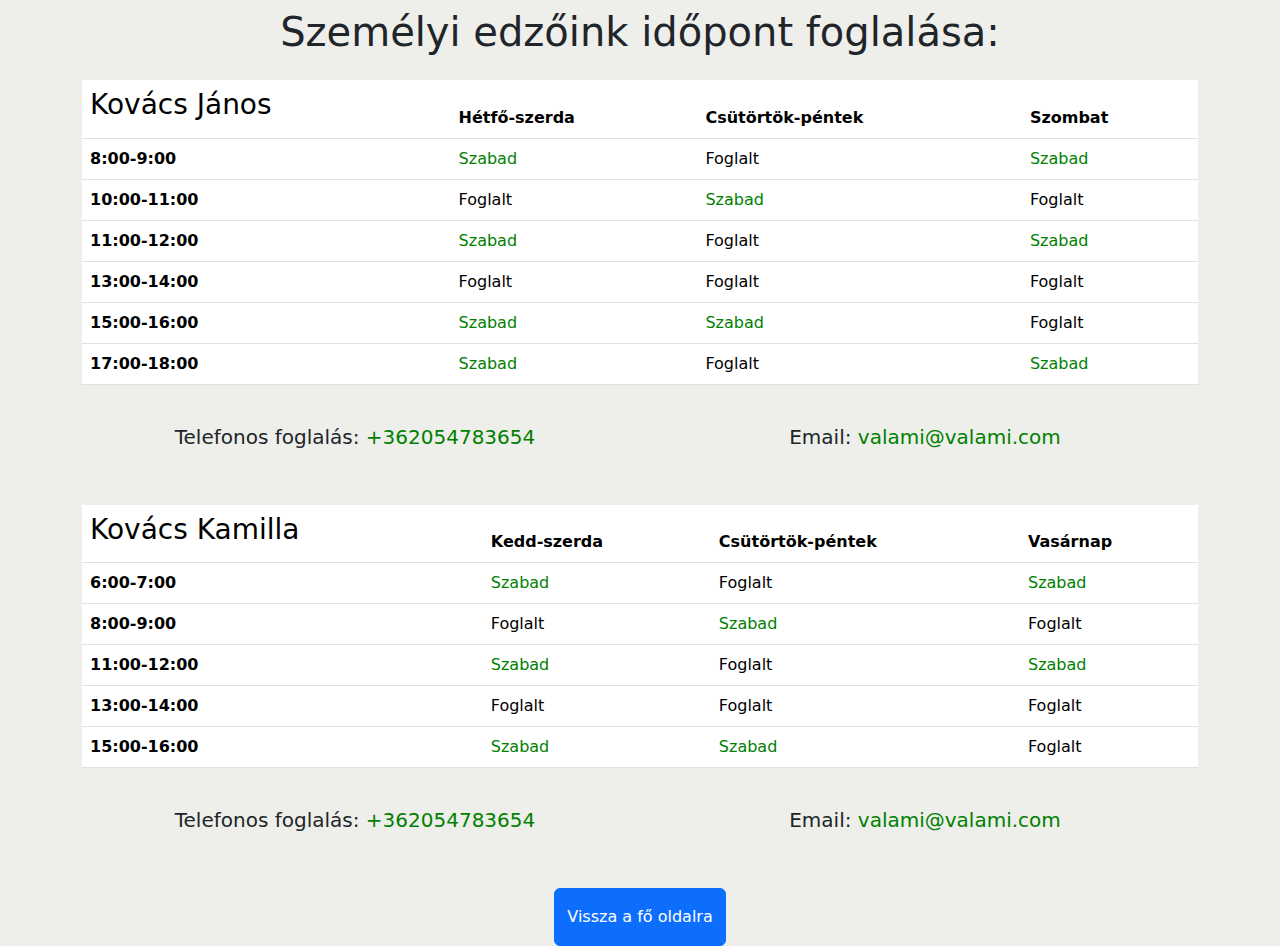
==== personaltrainers.html @ 9013fa5f "update" ====
<!doctype html>
<html lang="en">
  <head>
    <meta charset="utf-8">
    <meta name="viewport" content="width=device-width, initial-scale=1">
    <title>Bootstrap demo</title>
    <link href="https://cdn.jsdelivr.net/npm/bootstrap@5.2.3/dist/css/bootstrap.min.css" rel="stylesheet" >
    <link rel="stylesheet" href="styles/personaltrainers.css">
  </head>
  <body>
    <div class="container">
        <h1 class="mt-2">Személyi edzőink időpont foglalása:</h1>
        
          
          <table class="table table-hover mt-4">
            <thead>
              <tr>
                <th scope="col"><h3>Kovács János</h3></th>
                <th scope="col">Hétfő-szerda</th>
                <th scope="col">Csütörtök-péntek</th>
                <th scope="col">Szombat</th>
              </tr>
            </thead>
            <tbody>
              <tr>
                <th scope="row">8:00-9:00</th>
                <td><a href="#">Szabad</a></td>
                <td>Foglalt</td>
                <td><a href="#">Szabad</a></td>
              </tr>
              <tr>
                <th scope="row">10:00-11:00</th>
                <td>Foglalt</td>
                <td><a href="#">Szabad</a></td>
                <td>Foglalt</td>
              </tr>
              <tr>
                <th scope="row">11:00-12:00</th>
                <td><a href="#">Szabad</a></td>
                <td>Foglalt</td>
                <td><a href="#">Szabad</a></td>
              </tr>
              <tr>
                <th scope="row">13:00-14:00</th>
                <td>Foglalt</td>
                <td>Foglalt</td>
                <td>Foglalt</td>
              </tr>
              <tr>
                <th scope="row">15:00-16:00</th>
                <td><a href="#">Szabad</a></td>
                <td><a href="#">Szabad</a></td>
                <td>Foglalt</td>
              </tr>
              <tr>
                <th scope="row">17:00-18:00</th>
                <td><a href="#">Szabad</a></td>
                <td>Foglalt</td>
                <td><a href="#">Szabad</a></td>
              </tr>
            </tbody>
          </table>
          <div class="contact">
            <div class="row">
              <div class="col-sm-12 col-md-6 col-lg-6 d-flex justify-content-center  mt-4">
                <h5>Telefonos foglalás: <a href="#">+362054783654</a></h5>
              </div>
              <div class="col-sm-12 col-md-6 col-lg-6  d-flex justify-content-center mt-4">
                <h5>Email: <a href="#">valami@valami.com</a></h5>
              </div>
              
            </div>
            
          </div>
          <!-- Női edző: -->

          <table class="table table-hover mt-5">
            <thead>
              <tr>
                <th scope="col"><h3>Kovács Kamilla</h3></th>
                <th scope="col">Kedd-szerda</th>
                <th scope="col">Csütörtök-péntek</th>
                <th scope="col">Vasárnap</th>
              </tr>
            </thead>
            <tbody>
              <tr>
                <th scope="row">6:00-7:00</th>
                <td><a href="#">Szabad</a></td>
                <td>Foglalt</td>
                <td><a href="#">Szabad</a></td>
              </tr>
              <tr>
                <th scope="row">8:00-9:00</th>
                <td>Foglalt</td>
                <td><a href="#">Szabad</a></td>
                <td>Foglalt</td>
              </tr>
              <tr>
                <th scope="row">11:00-12:00</th>
                <td><a href="#">Szabad</a></td>
                <td>Foglalt</td>
                <td><a href="#">Szabad</a></td>
              </tr>
              <tr>
                <th scope="row">13:00-14:00</th>
                <td>Foglalt</td>
                <td>Foglalt</td>
                <td>Foglalt</td>
              </tr>
              <tr>
                <th scope="row">15:00-16:00</th>
                <td><a href="#">Szabad</a></td>
                <td><a href="#">Szabad</a></td>
                <td>Foglalt</td>
              </tr>
            </tbody>
          </table>
          <div class="contact">
            <div class="row">
              <div class="col-sm-12 col-md-6 col-lg-6 d-flex justify-content-center  mt-4">
                <h5>Telefonos foglalás: <a href="#">+362054783654</a></h5>
              </div>
              <div class="col-sm-12 col-md-6 col-lg-6  d-flex justify-content-center mt-4">
                <h5>Email: <a href="#">valami@valami.com</a></h5>
              </div>
              
            </div>
            
          </div>
          <div class="returntomainpage mt-5 d-flex justify-content-center">
            <a href="index.html" class="btn btn-primary py-3">Vissza a fő oldalra</a>
          </div>
    </div>













    <script src="https://cdn.jsdelivr.net/npm/bootstrap@5.2.3/dist/js/bootstrap.bundle.min.js"></script>
  </body>
</html>
---- styles/personaltrainers.css ----
* {
  box-sizing: border-box;
  margin: 0;
  padding: 0;
}

body {
  background-color: rgb(238, 238, 234);
}

td {
  color: red;
}

a {
  text-decoration: none;
  color: green;
}

a:hover {
  color: green;
}

h1 {
  text-align: center;
}

.booking {
  color: black;
}/*# sourceMappingURL=personaltrainers.css.map */
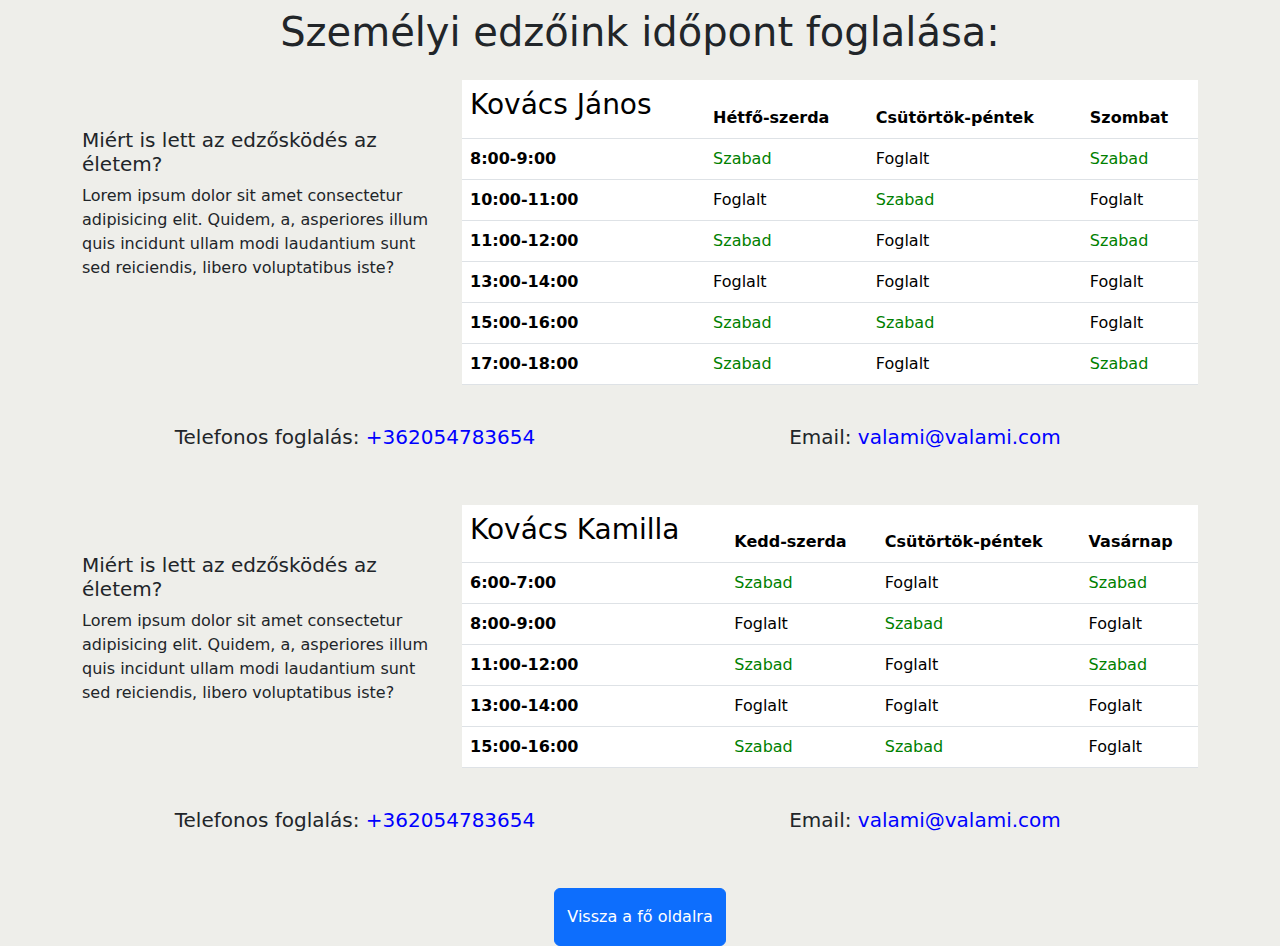
==== commit b0d7bbdb: "personal rész majdnem kész" ====
--- a/personaltrainers.html
+++ b/personaltrainers.html
@@ -11,118 +11,136 @@
     <div class="container">
         <h1 class="mt-2">Személyi edzőink időpont foglalása:</h1>
         
+          <div class="row mt-4">
+            <div class="col-sm-12 col-md-4 col-lg-4 mt-5">
+              <h5>Miért is lett az edzősködés az életem?</h5>
+              <p class="mt-2">Lorem ipsum dolor sit amet consectetur adipisicing elit. Quidem, a, 
+                asperiores illum quis incidunt ullam modi laudantium sunt sed reiciendis, libero voluptatibus iste?</p>
+            </div>
+            <div class="col-sm-12 col-md-8 col-lg-8">
+                <table class="table table-hover">
+                  <thead>
+                    <tr>
+                      <th scope="col"><h3>Kovács János</h3></th>
+                      <th scope="col">Hétfő-szerda</th>
+                      <th scope="col">Csütörtök-péntek</th>
+                      <th scope="col">Szombat</th>
+                    </tr>
+                  </thead>
+                  <tbody>
+                    <tr>
+                      <th scope="row">8:00-9:00</th>
+                      <td><a href="#">Szabad</a></td>
+                      <td>Foglalt</td>
+                      <td><a href="#">Szabad</a></td>
+                    </tr>
+                    <tr>
+                      <th scope="row">10:00-11:00</th>
+                      <td>Foglalt</td>
+                      <td><a href="#">Szabad</a></td>
+                      <td>Foglalt</td>
+                    </tr>
+                    <tr>
+                      <th scope="row">11:00-12:00</th>
+                      <td><a href="#">Szabad</a></td>
+                      <td>Foglalt</td>
+                      <td><a href="#">Szabad</a></td>
+                    </tr>
+                    <tr>
+                      <th scope="row">13:00-14:00</th>
+                      <td>Foglalt</td>
+                      <td>Foglalt</td>
+                      <td>Foglalt</td>
+                    </tr>
+                    <tr>
+                      <th scope="row">15:00-16:00</th>
+                      <td><a href="#">Szabad</a></td>
+                      <td><a href="#">Szabad</a></td>
+                      <td>Foglalt</td>
+                    </tr>
+                    <tr>
+                      <th scope="row">17:00-18:00</th>
+                      <td><a href="#">Szabad</a></td>
+                      <td>Foglalt</td>
+                      <td><a href="#">Szabad</a></td>
+                    </tr>
+                  </tbody>
+                </table>
+            </div>
+          </div>
           
-          <table class="table table-hover mt-4">
-            <thead>
-              <tr>
-                <th scope="col"><h3>Kovács János</h3></th>
-                <th scope="col">Hétfő-szerda</th>
-                <th scope="col">Csütörtök-péntek</th>
-                <th scope="col">Szombat</th>
-              </tr>
-            </thead>
-            <tbody>
-              <tr>
-                <th scope="row">8:00-9:00</th>
-                <td><a href="#">Szabad</a></td>
-                <td>Foglalt</td>
-                <td><a href="#">Szabad</a></td>
-              </tr>
-              <tr>
-                <th scope="row">10:00-11:00</th>
-                <td>Foglalt</td>
-                <td><a href="#">Szabad</a></td>
-                <td>Foglalt</td>
-              </tr>
-              <tr>
-                <th scope="row">11:00-12:00</th>
-                <td><a href="#">Szabad</a></td>
-                <td>Foglalt</td>
-                <td><a href="#">Szabad</a></td>
-              </tr>
-              <tr>
-                <th scope="row">13:00-14:00</th>
-                <td>Foglalt</td>
-                <td>Foglalt</td>
-                <td>Foglalt</td>
-              </tr>
-              <tr>
-                <th scope="row">15:00-16:00</th>
-                <td><a href="#">Szabad</a></td>
-                <td><a href="#">Szabad</a></td>
-                <td>Foglalt</td>
-              </tr>
-              <tr>
-                <th scope="row">17:00-18:00</th>
-                <td><a href="#">Szabad</a></td>
-                <td>Foglalt</td>
-                <td><a href="#">Szabad</a></td>
-              </tr>
-            </tbody>
-          </table>
           <div class="contact">
             <div class="row">
               <div class="col-sm-12 col-md-6 col-lg-6 d-flex justify-content-center  mt-4">
-                <h5>Telefonos foglalás: <a href="#">+362054783654</a></h5>
+                <h5>Telefonos foglalás: <a href="#" class="number">+362054783654</a></h5>
               </div>
               <div class="col-sm-12 col-md-6 col-lg-6  d-flex justify-content-center mt-4">
-                <h5>Email: <a href="#">valami@valami.com</a></h5>
+                <h5>Email: <a href="#" class="number">valami@valami.com</a></h5>
               </div>
               
             </div>
             
           </div>
           <!-- Női edző: -->
-
-          <table class="table table-hover mt-5">
-            <thead>
-              <tr>
-                <th scope="col"><h3>Kovács Kamilla</h3></th>
-                <th scope="col">Kedd-szerda</th>
-                <th scope="col">Csütörtök-péntek</th>
-                <th scope="col">Vasárnap</th>
-              </tr>
-            </thead>
-            <tbody>
-              <tr>
-                <th scope="row">6:00-7:00</th>
-                <td><a href="#">Szabad</a></td>
-                <td>Foglalt</td>
-                <td><a href="#">Szabad</a></td>
-              </tr>
-              <tr>
-                <th scope="row">8:00-9:00</th>
-                <td>Foglalt</td>
-                <td><a href="#">Szabad</a></td>
-                <td>Foglalt</td>
-              </tr>
-              <tr>
-                <th scope="row">11:00-12:00</th>
-                <td><a href="#">Szabad</a></td>
-                <td>Foglalt</td>
-                <td><a href="#">Szabad</a></td>
-              </tr>
-              <tr>
-                <th scope="row">13:00-14:00</th>
-                <td>Foglalt</td>
-                <td>Foglalt</td>
-                <td>Foglalt</td>
-              </tr>
-              <tr>
-                <th scope="row">15:00-16:00</th>
-                <td><a href="#">Szabad</a></td>
-                <td><a href="#">Szabad</a></td>
-                <td>Foglalt</td>
-              </tr>
-            </tbody>
-          </table>
+          <div class="row mt-5">
+            <div class="col-sm-12 col-md-4 col-lg-4 mt-5">
+              <h5>Miért is lett az edzősködés az életem?</h5>
+              <p class="mt-2">Lorem ipsum dolor sit amet consectetur adipisicing elit. Quidem, a, 
+                asperiores illum quis incidunt ullam modi laudantium sunt sed reiciendis, libero voluptatibus iste?</p>
+            </div>
+            <div class="col-sm-12 col-md-8 col-lg-8">
+              <table class="table table-hover">
+                <thead>
+                  <tr>
+                    <th scope="col"><h3>Kovács Kamilla</h3></th>
+                    <th scope="col">Kedd-szerda</th>
+                    <th scope="col">Csütörtök-péntek</th>
+                    <th scope="col">Vasárnap</th>
+                  </tr>
+                </thead>
+                <tbody>
+                  <tr>
+                    <th scope="row">6:00-7:00</th>
+                    <td><a href="#">Szabad</a></td>
+                    <td>Foglalt</td>
+                    <td><a href="#">Szabad</a></td>
+                  </tr>
+                  <tr>
+                    <th scope="row">8:00-9:00</th>
+                    <td>Foglalt</td>
+                    <td><a href="#">Szabad</a></td>
+                    <td>Foglalt</td>
+                  </tr>
+                  <tr>
+                    <th scope="row">11:00-12:00</th>
+                    <td><a href="#">Szabad</a></td>
+                    <td>Foglalt</td>
+                    <td><a href="#">Szabad</a></td>
+                  </tr>
+                  <tr>
+                    <th scope="row">13:00-14:00</th>
+                    <td>Foglalt</td>
+                    <td>Foglalt</td>
+                    <td>Foglalt</td>
+                  </tr>
+                  <tr>
+                    <th scope="row">15:00-16:00</th>
+                    <td><a href="#">Szabad</a></td>
+                    <td><a href="#">Szabad</a></td>
+                    <td>Foglalt</td>
+                  </tr>
+                </tbody>
+              </table>
+            </div>
+          </div>
+          
           <div class="contact">
             <div class="row">
               <div class="col-sm-12 col-md-6 col-lg-6 d-flex justify-content-center  mt-4">
-                <h5>Telefonos foglalás: <a href="#">+362054783654</a></h5>
+                <h5>Telefonos foglalás: <a href="#" class="number">+362054783654</a></h5>
               </div>
               <div class="col-sm-12 col-md-6 col-lg-6  d-flex justify-content-center mt-4">
-                <h5>Email: <a href="#">valami@valami.com</a></h5>
+                <h5>Email: <a href="#" class="number">valami@valami.com</a></h5>
               </div>
               
             </div>
--- a/styles/personaltrainers.css
+++ b/styles/personaltrainers.css
@@ -27,4 +27,14 @@
 
 .booking {
   color: black;
+}
+
+.number {
+  color: blue;
+}
+
+@media (max-width: 575px) {
+  h5, p {
+    text-align: center;
+  }
 }/*# sourceMappingURL=personaltrainers.css.map */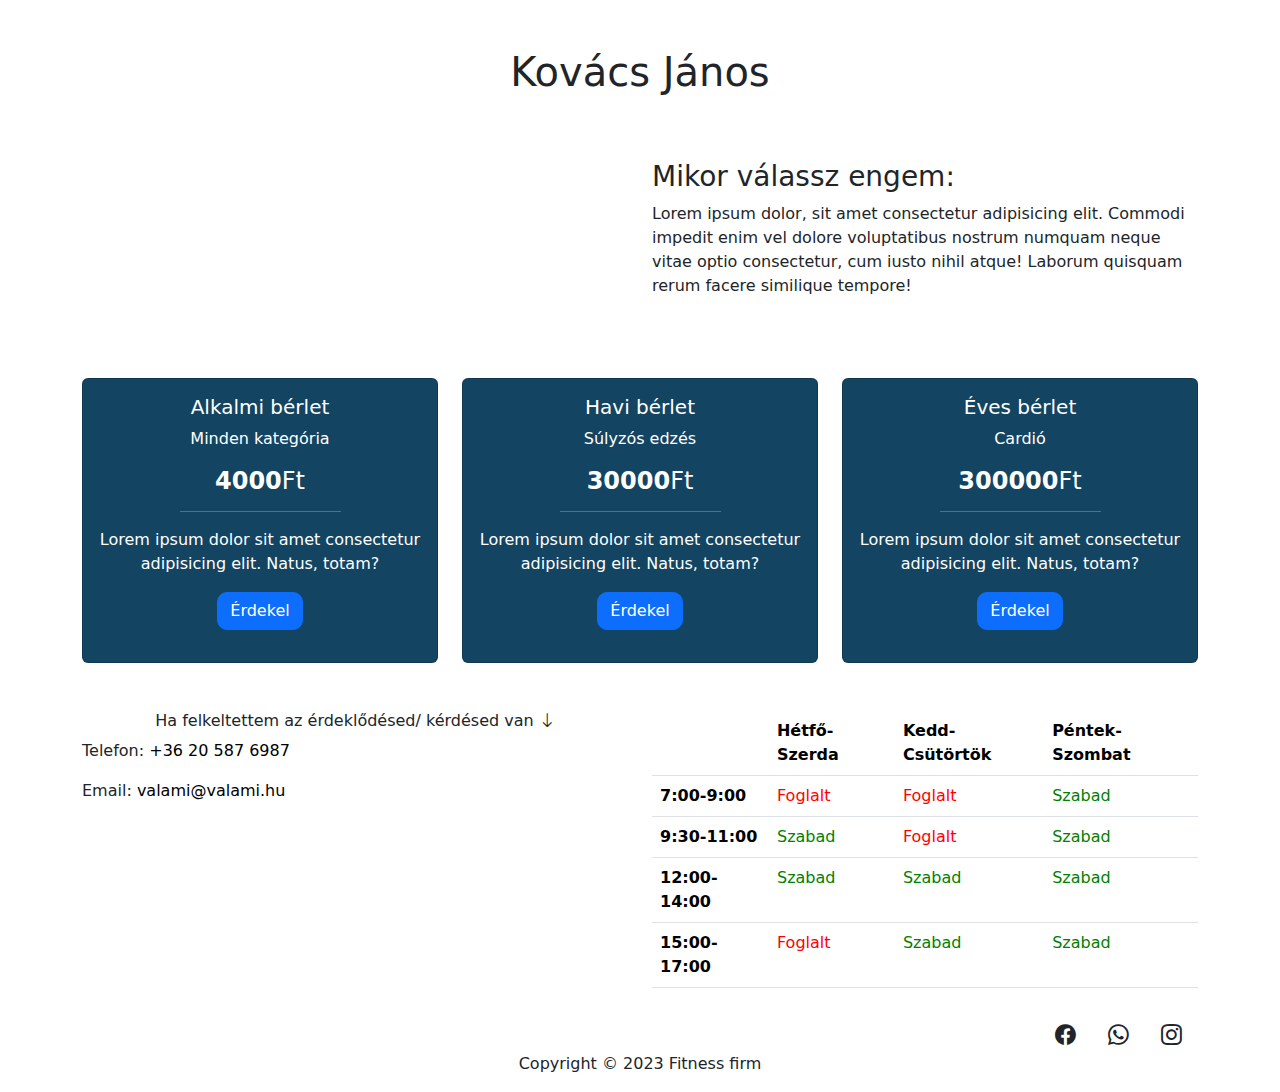
==== commit 1c38f067: "new personal" ====
--- a/personaltrainers.html
+++ b/personaltrainers.html
@@ -3,164 +3,353 @@
   <head>
     <meta charset="utf-8">
     <meta name="viewport" content="width=device-width, initial-scale=1">
-    <title>Bootstrap demo</title>
+    <title>Kovács János</title>
     <link href="https://cdn.jsdelivr.net/npm/bootstrap@5.2.3/dist/css/bootstrap.min.css" rel="stylesheet" >
-    <link rel="stylesheet" href="styles/personaltrainers.css">
+    <link rel="stylesheet" href="/styles/personal.css">
+    <link rel="stylesheet" href="https://cdn.jsdelivr.net/npm/bootstrap-icons@1.10.5/font/bootstrap-icons.css">
   </head>
   <body>
-    <div class="container">
-        <h1 class="mt-2">Személyi edzőink időpont foglalása:</h1>
+    <main class="container">
+      <h1 class="mt-5">Kovács János</h1>
+      <section class="persondetails mt-5">
+        <div class="row">
+          <div class="col-sm-12 col-md-6 col-lg-6">
+            <img src="imgs/elsoedzo.jpg" class="img-fluid" alt="">
+          </div>
+          <div class="col-sm-12 col-md-6 col-lg-6">
+            <h3 class="mt-3">Mikor válassz engem:</h3>
+            <p>Lorem ipsum dolor, sit amet consectetur adipisicing elit.
+               Commodi impedit enim vel dolore voluptatibus nostrum numquam neque vitae optio consectetur, 
+               cum iusto nihil atque! Laborum quisquam rerum facere similique tempore!</p>
+          </div>
+        </div>
+      </section>
+      <section class="prize mt-5">
+        <div class="row d-flex justify-content-center">
+          <div class="col-sm-12 col-md-6 col-lg-4 mt-3 first-card">
+            <div class="card">
+              <div class="card-body">
+                <h5 class="card-title">Alkalmi bérlet</h5>
+                <p class="card-text">Minden kategória</p>
+                <h4 class="card-text"><b>4000</b>Ft</h4>
+                <hr class="mt-3 mb-3">
+                <p>Lorem ipsum dolor sit amet consectetur adipisicing elit. Natus, totam?</p>
+                <p><a href="#" class="btn btn-primary">Érdekel</a></p>
+              </div>
+            </div>
+          </div>
+          <div class="col-sm-12 col-md-6 col-lg-4 mt-3">
+            <div class="card">
+              <div class="card-body">
+                <h5 class="card-title">Havi bérlet</h5>
+                <p class="card-text">Súlyzós edzés</p>
+                <h4 class="card-text"><b>30000</b>Ft</h4>
+                <hr class="mt-3 mb-3">
+                <p>Lorem ipsum dolor sit amet consectetur adipisicing elit. Natus, totam?</p>
+                <p><a href="#" class="btn btn-primary">Érdekel</a></p>
+              </div>
+            </div>
+          </div>
+          <div class="col-sm-12 col-md-6 col-lg-4 mt-3">
+            <div class="card">
+              <div class="card-body">
+                <h5 class="card-title">Éves bérlet</h5>
+                <p class="card-text">Cardió</p>
+                <h4 class="card-text"><b>300000</b>Ft</h4>
+                <hr class="mt-3 mb-3">
+                <p>Lorem ipsum dolor sit amet consectetur adipisicing elit. Natus, totam?</p>
+                <p><a href="#" class="btn btn-primary">Érdekel</a></p>
+              </div>
+            </div>
+          </div>
+
+        </div>
+      </section>
+      <section class="contact mt-5">
+        <div class="row">
+          <div class="col-sm12 col-md-6 col-lg-6">
+            <h6>Ha felkeltettem az érdeklődésed/ kérdésed van <i class="bi bi-arrow-down"></i></h6>
+            <p>Telefon: <a href="#">+36 20 587 6987</a></p>
+            <p>Email: <a href="#">valami@valami.hu</a></p>
+          </div>
+          <div class="col-sm12 col-md-6 col-lg-6">
+            <table class="table">
+              <thead>
+                <tr>
+                  <th scope="col"></th>
+                  <th scope="col">Hétfő-Szerda</th>
+                  <th scope="col">Kedd-Csütörtök</th>
+                  <th scope="col">Péntek-Szombat</th>
+                </tr>
+              </thead>
+              <tbody>
+                <tr>
+                  <th scope="row">7:00-9:00</th>
+                  <td class="booked">Foglalt</td>
+                  <td class="booked">Foglalt</td>
+                  <td class="free">Szabad</td>
+                </tr>
+                <tr>
+                  <th scope="row">9:30-11:00</th>
+                  <td class="free">Szabad</td>
+                  <td class="booked">Foglalt</td>
+                  <td class="free">Szabad</td>
+                </tr>
+                <tr>
+                  <th scope="row">12:00-14:00</th>
+                  <td class="free">Szabad</td>
+                  <td class="free">Szabad</td>
+                  <td class="free">Szabad</td>
+                </tr>
+                <tr>
+                  <th scope="row">15:00-17:00</th>
+                  <td class="booked">Foglalt</td>
+                  <td class="free">Szabad</td>
+                  <td class="free">Szabad</td>
+                </tr>
+              </tbody>
+            </table>
+          </div>
+        </div>
         
-          <div class="row mt-4">
-            <div class="col-sm-12 col-md-4 col-lg-4 mt-5">
-              <h5>Miért is lett az edzősködés az életem?</h5>
-              <p class="mt-2">Lorem ipsum dolor sit amet consectetur adipisicing elit. Quidem, a, 
-                asperiores illum quis incidunt ullam modi laudantium sunt sed reiciendis, libero voluptatibus iste?</p>
-            </div>
-            <div class="col-sm-12 col-md-8 col-lg-8">
-                <table class="table table-hover">
-                  <thead>
-                    <tr>
-                      <th scope="col"><h3>Kovács János</h3></th>
-                      <th scope="col">Hétfő-szerda</th>
-                      <th scope="col">Csütörtök-péntek</th>
-                      <th scope="col">Szombat</th>
-                    </tr>
-                  </thead>
-                  <tbody>
-                    <tr>
-                      <th scope="row">8:00-9:00</th>
-                      <td><a href="#">Szabad</a></td>
-                      <td>Foglalt</td>
-                      <td><a href="#">Szabad</a></td>
-                    </tr>
-                    <tr>
-                      <th scope="row">10:00-11:00</th>
-                      <td>Foglalt</td>
-                      <td><a href="#">Szabad</a></td>
-                      <td>Foglalt</td>
-                    </tr>
-                    <tr>
-                      <th scope="row">11:00-12:00</th>
-                      <td><a href="#">Szabad</a></td>
-                      <td>Foglalt</td>
-                      <td><a href="#">Szabad</a></td>
-                    </tr>
-                    <tr>
-                      <th scope="row">13:00-14:00</th>
-                      <td>Foglalt</td>
-                      <td>Foglalt</td>
-                      <td>Foglalt</td>
-                    </tr>
-                    <tr>
-                      <th scope="row">15:00-16:00</th>
-                      <td><a href="#">Szabad</a></td>
-                      <td><a href="#">Szabad</a></td>
-                      <td>Foglalt</td>
-                    </tr>
-                    <tr>
-                      <th scope="row">17:00-18:00</th>
-                      <td><a href="#">Szabad</a></td>
-                      <td>Foglalt</td>
-                      <td><a href="#">Szabad</a></td>
-                    </tr>
-                  </tbody>
-                </table>
-            </div>
-          </div>
-          
-          <div class="contact">
-            <div class="row">
-              <div class="col-sm-12 col-md-6 col-lg-6 d-flex justify-content-center  mt-4">
-                <h5>Telefonos foglalás: <a href="#" class="number">+362054783654</a></h5>
-              </div>
-              <div class="col-sm-12 col-md-6 col-lg-6  d-flex justify-content-center mt-4">
-                <h5>Email: <a href="#" class="number">valami@valami.com</a></h5>
-              </div>
-              
-            </div>
-            
-          </div>
-          <!-- Női edző: -->
-          <div class="row mt-5">
-            <div class="col-sm-12 col-md-4 col-lg-4 mt-5">
-              <h5>Miért is lett az edzősködés az életem?</h5>
-              <p class="mt-2">Lorem ipsum dolor sit amet consectetur adipisicing elit. Quidem, a, 
-                asperiores illum quis incidunt ullam modi laudantium sunt sed reiciendis, libero voluptatibus iste?</p>
-            </div>
-            <div class="col-sm-12 col-md-8 col-lg-8">
-              <table class="table table-hover">
-                <thead>
-                  <tr>
-                    <th scope="col"><h3>Kovács Kamilla</h3></th>
-                    <th scope="col">Kedd-szerda</th>
-                    <th scope="col">Csütörtök-péntek</th>
-                    <th scope="col">Vasárnap</th>
-                  </tr>
-                </thead>
-                <tbody>
-                  <tr>
-                    <th scope="row">6:00-7:00</th>
-                    <td><a href="#">Szabad</a></td>
-                    <td>Foglalt</td>
-                    <td><a href="#">Szabad</a></td>
-                  </tr>
-                  <tr>
-                    <th scope="row">8:00-9:00</th>
-                    <td>Foglalt</td>
-                    <td><a href="#">Szabad</a></td>
-                    <td>Foglalt</td>
-                  </tr>
-                  <tr>
-                    <th scope="row">11:00-12:00</th>
-                    <td><a href="#">Szabad</a></td>
-                    <td>Foglalt</td>
-                    <td><a href="#">Szabad</a></td>
-                  </tr>
-                  <tr>
-                    <th scope="row">13:00-14:00</th>
-                    <td>Foglalt</td>
-                    <td>Foglalt</td>
-                    <td>Foglalt</td>
-                  </tr>
-                  <tr>
-                    <th scope="row">15:00-16:00</th>
-                    <td><a href="#">Szabad</a></td>
-                    <td><a href="#">Szabad</a></td>
-                    <td>Foglalt</td>
-                  </tr>
-                </tbody>
-              </table>
-            </div>
-          </div>
-          
-          <div class="contact">
-            <div class="row">
-              <div class="col-sm-12 col-md-6 col-lg-6 d-flex justify-content-center  mt-4">
-                <h5>Telefonos foglalás: <a href="#" class="number">+362054783654</a></h5>
-              </div>
-              <div class="col-sm-12 col-md-6 col-lg-6  d-flex justify-content-center mt-4">
-                <h5>Email: <a href="#" class="number">valami@valami.com</a></h5>
-              </div>
-              
-            </div>
-            
-          </div>
-          <div class="returntomainpage mt-5 d-flex justify-content-center">
-            <a href="index.html" class="btn btn-primary py-3">Vissza a fő oldalra</a>
-          </div>
-    </div>
+        
+        
+      </section>
+    </main>
+    <footer class="container mt-3">
+      <div class="social d-flex justify-content-end">
+        <i class="bi bi-facebook px-3"></i>
+        <i class="bi bi-whatsapp px-3"></i>
+        <i class="bi bi-instagram px-3"></i>
+      </div>
+      <div class="copyright text-center">
+        <p>Copyright <span>&#169;</span> 2023 Fitness firm</p>
+      </div>
+    </footer>
+    <!-- 
+    <main class="container">
+      <h1 class="mt-4 mb-3">Személyi edzőink:</h1>
+        <div class="row d-flex justify-content-center">
+          <div class="col-sm-12 col-md-8 col-lg-7">
+            <h2 class="mt-4 mb-4">Kovács János</h2>
+            <div class="accordion accordion-flush" id="accordionFlushExample">
+              <div class="accordion-item">
+                <h2 class="accordion-header" id="flush-headingOne">
+                  <button class="accordion-button collapsed" type="button" data-bs-toggle="collapse" data-bs-target="#flush-collapseOne" aria-expanded="false" aria-controls="flush-collapseOne">
+                    <h6>Személyes infók</h6>
+                  </button>
+                </h2>
+                <div id="flush-collapseOne" class="accordion-collapse collapse" aria-labelledby="flush-headingOne" data-bs-parent="#accordionFlushExample">
+                  <div class="accordion-body">
+                    <div class="row">
+                      <div class="col-sm-12 col-md-7 col-lg-6 d-flex justify-content-center">
+                        <img src="imgs/elsoedzo.jpg" alt="">
+                      </div>
+                      <div class="col-sm-12 col-md-5 col-lg-6">
+                        <p class="mt-4">Lorem ipsum dolor sit amet consectetur adipisicing elit. Quae, at esse. Soluta quaerat alias totam, 
+                          necessitatibus fugit illum corrupti doloremque dignissimos placeat iste.</p>
+                      </div>
+                    </div>
+                  </div>
+                </div>
+              </div>
+              <div class="accordion-item">
+                <h2 class="accordion-header" id="flush-headingTwo">
+                  <button class="accordion-button collapsed" type="button" data-bs-toggle="collapse" data-bs-target="#flush-collapseTwo" aria-expanded="false" aria-controls="flush-collapseTwo">
+                    <h6>Munkabeosztás</h6>
+                  </button>
+                </h2>
+                <div id="flush-collapseTwo" class="accordion-collapse collapse" aria-labelledby="flush-headingTwo" data-bs-parent="#accordionFlushExample">
+                  <div class="accordion-body">Hétfőtől péntekig  <i> 7-16-ig</i></div>
+                  
+                </div>
+              </div>
+              <div class="accordion-item">
+                <h2 class="accordion-header" id="flush-headingFour">
+                  <button class="accordion-button collapsed" type="button" data-bs-toggle="collapse" data-bs-target="#flush-collapseFour" aria-expanded="false" aria-controls="flush-collapseFour">
+                    <h6>Táblazat a foglaláshoz</h6>
+                  </button>
+                </h2>
+                <div id="flush-collapseFour" class="accordion-collapse collapse" aria-labelledby="flush-headingFour" data-bs-parent="#accordionFlushExample">
+                  <div class="accordion-body">
+                    <table class="table">
+                      <thead>
+                        <tr>
+                          <th scope="col"></th>
+                          <th scope="col">Hétfő-Szerda</th>
+                          <th scope="col">Kedd-Csütörtök</th>
+                          <th scope="col">Péntek-Szombat</th>
+                        </tr>
+                      </thead>
+                      <tbody>
+                        <tr>
+                          <th scope="row">7:00-9:00</th>
+                          <td class="booked">Foglalt</td>
+                          <td class="booked">Foglalt</td>
+                          <td class="free">Szabad</td>
+                        </tr>
+                        <tr>
+                          <th scope="row">9:30-11:00</th>
+                          <td class="free">Szabad</td>
+                          <td class="booked">Foglalt</td>
+                          <td class="free">Szabad</td>
+                        </tr>
+                        <tr>
+                          <th scope="row">12:00-14:00</th>
+                          <td class="free">Szabad</td>
+                          <td class="free">Szabad</td>
+                          <td class="free">Szabad</td>
+                        </tr>
+                        <tr>
+                          <th scope="row">15:00-17:00</th>
+                          <td class="booked">Foglalt</td>
+                          <td class="free">Szabad</td>
+                          <td class="free">Szabad</td>
+                        </tr>
+                      </tbody>
+                    </table>
+                  </div>
+                  
+                </div>
+              </div>
+              <div class="accordion-item">
+                <h2 class="accordion-header" id="flush-headingThree">
+                  <button class="accordion-button collapsed" type="button" data-bs-toggle="collapse" data-bs-target="#flush-collapseThree" aria-expanded="false" aria-controls="flush-collapseThree">
+                    <h6>Elérhetőség</h6>
+                  </button>
+                </h2>
+                <div id="flush-collapseThree" class="accordion-collapse collapse" aria-labelledby="flush-headingThree" data-bs-parent="#accordionFlushExample">
+                  <div class="accordion-body">
+                    <div class="left">
+                      <p>Telefon: <a href="#">+36 205896587</a></p>
+                    </div>
+                    <div class="right">
+                      <p>Email: <a href="#">valami@valami.com</a></p>
+                    </div>
+                  </div>
+                </div>
+              </div>
+            </div>
+          </div>
+          <hr class="hr mt-4 mb-4">
+          <div class="col-sm-12 col-md-8 col-lg-7">
+            <h2 class="mt-4 mb-4">Kovács Katalin</h2>
+            <div class="accordion accordion-flush" id="accordionFlushExample2">
+              <div class="accordion-item">
+                <h2 class="accordion-header" id="flush-headingFive">
+                  <button class="accordion-button collapsed" type="button" data-bs-toggle="collapse" data-bs-target="#flush-collapseFive" aria-expanded="false" aria-controls="flush-collapseFive">
+                    <h6>Személyes infók</h6>
+                  </button>
+                </h2>
+                <div id="flush-collapseFive" class="accordion-collapse collapse" aria-labelledby="flush-headingFive" data-bs-parent="#accordionFlushExample2">
+                  <div class="accordion-body">
+                    <div class="row">
+                      <div class="col-sm-12 col-md-7 col-lg-6 d-flex justify-content-center">
+                        <img src="imgs/masodikedzo.jpg" alt="">
+                      </div>
+                      <div class="col-sm-12 col-md-5 col-lg-6">
+                        <p class="mt-4">Lorem ipsum dolor sit amet consectetur adipisicing elit. Quae, at esse. Soluta quaerat alias totam, 
+                          necessitatibus fugit illum corrupti doloremque dignissimos placeat iste.</p>
+                      </div>
+                    </div>
+                  </div>
+                </div>
+              </div>
+              <div class="accordion-item">
+                <h2 class="accordion-header" id="flush-headingSix">
+                  <button class="accordion-button collapsed" type="button" data-bs-toggle="collapse" data-bs-target="#flush-collapseSix" aria-expanded="false" aria-controls="flush-collapseSix">
+                    <h6>Munkabeosztás</h6>
+                  </button>
+                </h2>
+                <div id="flush-collapseSix" class="accordion-collapse collapse" aria-labelledby="flush-headingSix" data-bs-parent="#accordionFlushExample2">
+                  <div class="accordion-body">Hétfőtől péntekig  <i> 7-16-ig</i></div>
+                  
+                </div>
+              </div>
+              <div class="accordion-item">
+                <h2 class="accordion-header" id="flush-headingSeven">
+                  <button class="accordion-button collapsed" type="button" data-bs-toggle="collapse" data-bs-target="#flush-collapseSeven" aria-expanded="false" aria-controls="flush-collapseSeven">
+                    <h6>Táblazat a foglaláshoz</h6>
+                  </button>
+                </h2>
+                <div id="flush-collapseSeven" class="accordion-collapse collapse" aria-labelledby="flush-headingSeven" data-bs-parent="#accordionFlushExample2">
+                  <div class="accordion-body">
+                    <table class="table">
+                      <thead>
+                        <tr>
+                          <th scope="col"></th>
+                          <th scope="col">Hétfő-Szerda</th>
+                          <th scope="col">Kedd-Csütörtök</th>
+                          <th scope="col">Péntek-Szombat</th>
+                        </tr>
+                      </thead>
+                      <tbody>
+                        <tr>
+                          <th scope="row">7:00-9:00</th>
+                          <td class="booked">Foglalt</td>
+                          <td class="booked">Foglalt</td>
+                          <td class="free">Szabad</td>
+                        </tr>
+                        <tr>
+                          <th scope="row">9:30-11:00</th>
+                          <td class="free">Szabad</td>
+                          <td class="booked">Foglalt</td>
+                          <td class="free">Szabad</td>
+                        </tr>
+                        <tr>
+                          <th scope="row">12:00-14:00</th>
+                          <td class="free">Szabad</td>
+                          <td class="free">Szabad</td>
+                          <td class="free">Szabad</td>
+                        </tr>
+                        <tr>
+                          <th scope="row">15:00-17:00</th>
+                          <td class="booked">Foglalt</td>
+                          <td class="free">Szabad</td>
+                          <td class="free">Szabad</td>
+                        </tr>
+                      </tbody>
+                    </table>
+                  </div>
+                  
+                </div>
+              </div>
+              <div class="accordion-item">
+                <h2 class="accordion-header" id="flush-headingEight">
+                  <button class="accordion-button collapsed" type="button" data-bs-toggle="collapse" data-bs-target="#flush-collapseEight" aria-expanded="false" aria-controls="flush-collapseEight">
+                    <h6>Elérhetőség</h6>
+                  </button>
+                </h2>
+                <div id="flush-collapseEight" class="accordion-collapse collapse" aria-labelledby="flush-headingEight" data-bs-parent="#accordionFlushExample2">
+                  <div class="accordion-body">
+                    <div class="left">
+                      <p>Telefon: <a href="#">+36 205896587</a></p>
+                    </div>
+                    <div class="right">
+                      <p>Email: <a href="#">valami@valami.com</a></p>
+                    </div>
+                      
+                      
+                  </div>
+                </div>
+              </div>
+            </div>
+          </div>
+      </div>
+  
+      <div class="back-button d-flex justify-content-center mt-5">
+        <a href="index.html" class="btn btn-primary">Vissza a főoldalra</a>
+  
+      </div>
+    </main>
+    
+<footer class="mt-4">
+  <div class="copyright text-center">
+    <p>Copyright <span>&#169;</span> 2023 Fitness firm</p>
+  </div>
+</footer>
 
-
-
-
-
-
-
-
-
-
-
+-->
 
 
     <script src="https://cdn.jsdelivr.net/npm/bootstrap@5.2.3/dist/js/bootstrap.bundle.min.js"></script>
--- a/styles/personal.css
+++ b/styles/personal.css
@@ -0,0 +1,114 @@
+* {
+  box-sizing: border-box;
+  margin: 0;
+  padding: 0;
+}
+
+img {
+  -o-object-fit: cover;
+     object-fit: cover;
+  width: 100%;
+}
+
+.prize .card {
+  background-color: rgb(19, 68, 97);
+  color: white;
+}
+.prize h5, .prize h4, .prize h3, .prize p {
+  text-align: center;
+}
+
+.contact a {
+  text-decoration: none;
+  color: black;
+}
+.contact .free {
+  color: green;
+}
+.contact .booked {
+  color: red;
+}
+.contact h6 {
+  text-align: center;
+}
+
+.btn {
+  text-decoration: none;
+  border-radius: 10px;
+}
+
+hr {
+  width: 50%;
+  margin: auto;
+}
+
+.social i {
+  font-size: 1.3rem;
+}
+
+@media (max-width: 576px) {
+  h3, p {
+    text-align: center;
+  }
+  i {
+    margin: auto;
+    margin-bottom: 1rem;
+  }
+  .first-card {
+    margin-top: 0;
+  }
+}
+/*main{
+    img{
+        width: 250px;
+        object-fit: cover;
+    }
+}
+h2{
+    text-align: center;
+}
+.free{
+    color: green;
+}
+.booked{
+    color: red;
+}
+.hr{
+    width: 70%;
+}
+.back-button{
+    .btn{
+        padding: 1rem;
+        background-color: rgb(41, 67, 68);
+        border-color: rgb(41, 67, 68);
+    }
+    .btn:hover{
+        background-color: rgb(66, 106, 107);
+    }
+}
+a{
+    color: black;
+    text-decoration: none;
+}
+.left
+{
+    float: left;
+    width: 50%;
+}
+.right{
+    float: right;
+    width: 50%;
+}
+@media (max-width:576px){
+    .left{
+        width: 100%;
+        text-align: center;
+    }
+    .right{
+        width: 100%;
+        text-align: center;
+    }
+}*/
+h1 {
+  text-align: center;
+}/*# sourceMappingURL=personal.css.map */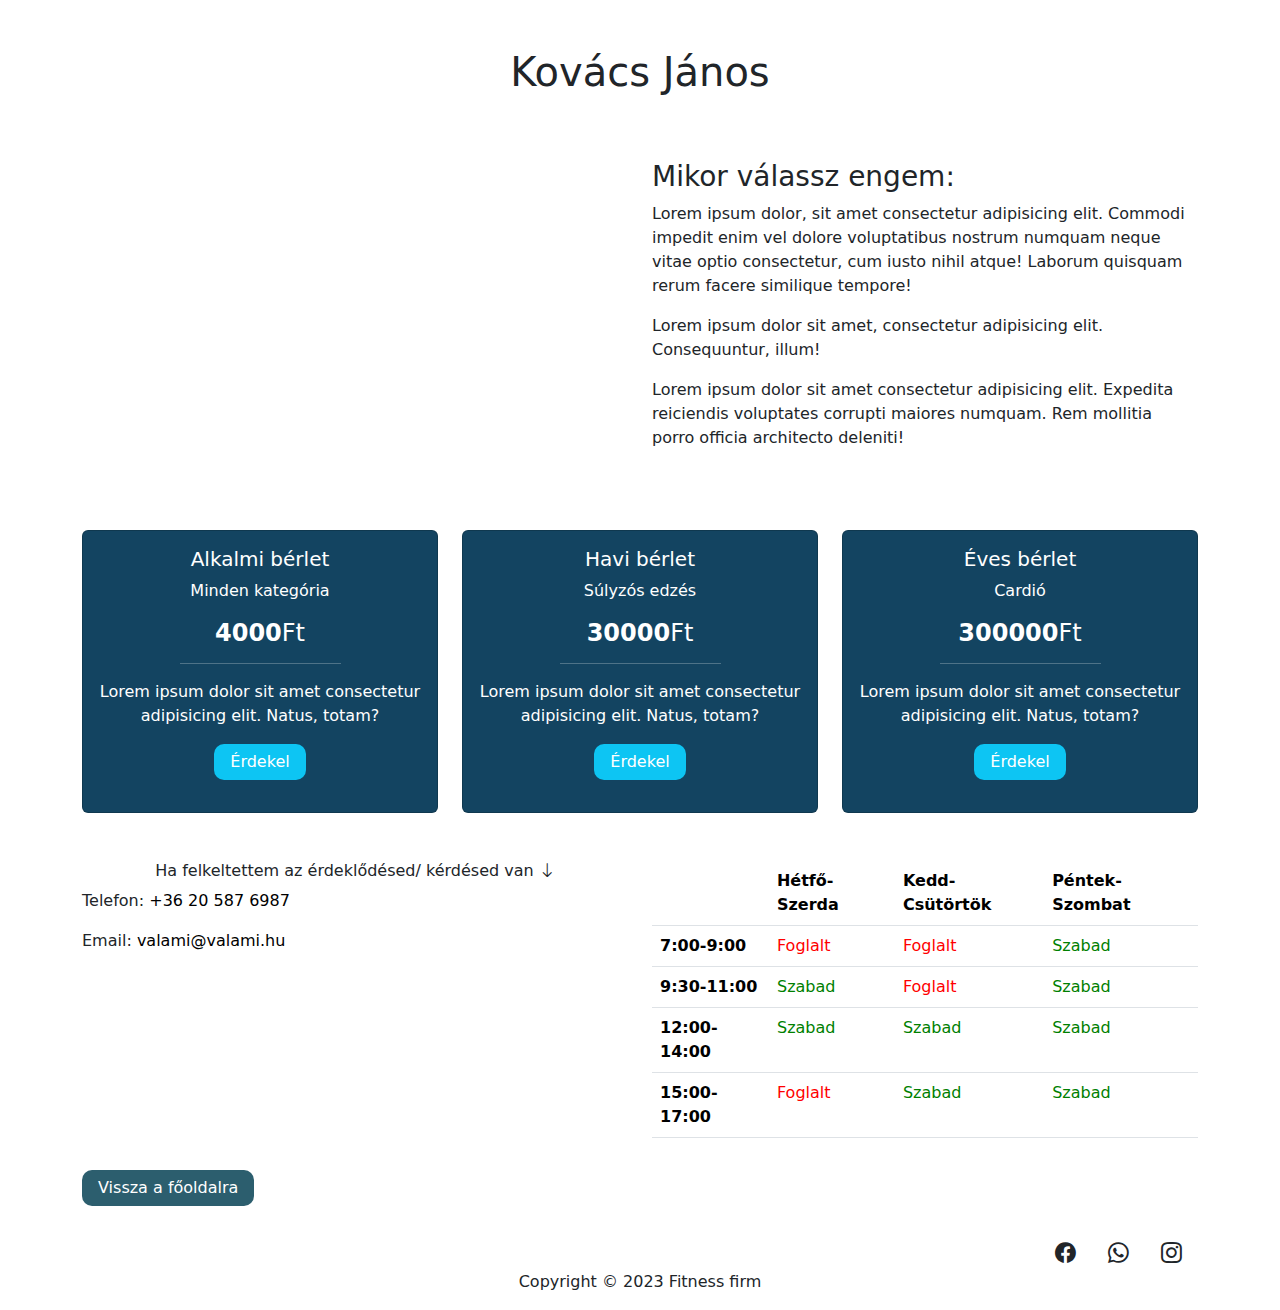
==== commit a29a7b53: "apró változtatások designében" ====
--- a/personaltrainers.html
+++ b/personaltrainers.html
@@ -21,6 +21,9 @@
             <p>Lorem ipsum dolor, sit amet consectetur adipisicing elit.
                Commodi impedit enim vel dolore voluptatibus nostrum numquam neque vitae optio consectetur, 
                cum iusto nihil atque! Laborum quisquam rerum facere similique tempore!</p>
+               <p>Lorem ipsum dolor sit amet, consectetur adipisicing elit. Consequuntur, illum!</p>
+               <p>Lorem ipsum dolor sit amet consectetur adipisicing elit.
+                 Expedita reiciendis voluptates corrupti maiores numquam. Rem mollitia porro officia architecto deleniti!</p>
           </div>
         </div>
       </section>
@@ -115,14 +118,20 @@
         
         
       </section>
+      <section class="back-button">
+        <a href="index.html" class="btn btn-primary mt-3 mb-3">Vissza a főoldalra</a>
+      </section>
     </main>
-    <footer class="container mt-3">
-      <div class="social d-flex justify-content-end">
-        <i class="bi bi-facebook px-3"></i>
-        <i class="bi bi-whatsapp px-3"></i>
-        <i class="bi bi-instagram px-3"></i>
+    <footer class="mt-3">
+      <div class="container">
+        <div class="social d-flex justify-content-end">
+          <i class="bi bi-facebook px-3"></i>
+          <i class="bi bi-whatsapp px-3"></i>
+          <i class="bi bi-instagram px-3"></i>
+        </div>
       </div>
-      <div class="copyright text-center">
+      
+      <div class="copyright d-flex justify-content-center align-items-center">
         <p>Copyright <span>&#169;</span> 2023 Fitness firm</p>
       </div>
     </footer>
--- a/styles/personal.css
+++ b/styles/personal.css
@@ -35,6 +35,15 @@
 .btn {
   text-decoration: none;
   border-radius: 10px;
+  background-color: rgb(13, 197, 243);
+  border: rgb(255, 5, 5);
+  color: white;
+  padding-left: 1rem;
+  padding-right: 1rem;
+}
+
+.btn:hover {
+  background-color: rgb(8, 61, 75);
 }
 
 hr {
@@ -44,6 +53,14 @@
 
 .social i {
   font-size: 1.3rem;
+}
+
+.back-button a {
+  background-color: rgb(44, 94, 110);
+  border: rgb(44, 94, 110);
+}
+.back-button a:hover {
+  background-color: rgb(66, 140, 165);
 }
 
 @media (max-width: 576px) {
@@ -56,6 +73,10 @@
   }
   .first-card {
     margin-top: 0;
+  }
+  .back-button {
+    display: flex;
+    justify-content: center;
   }
 }
 /*main{
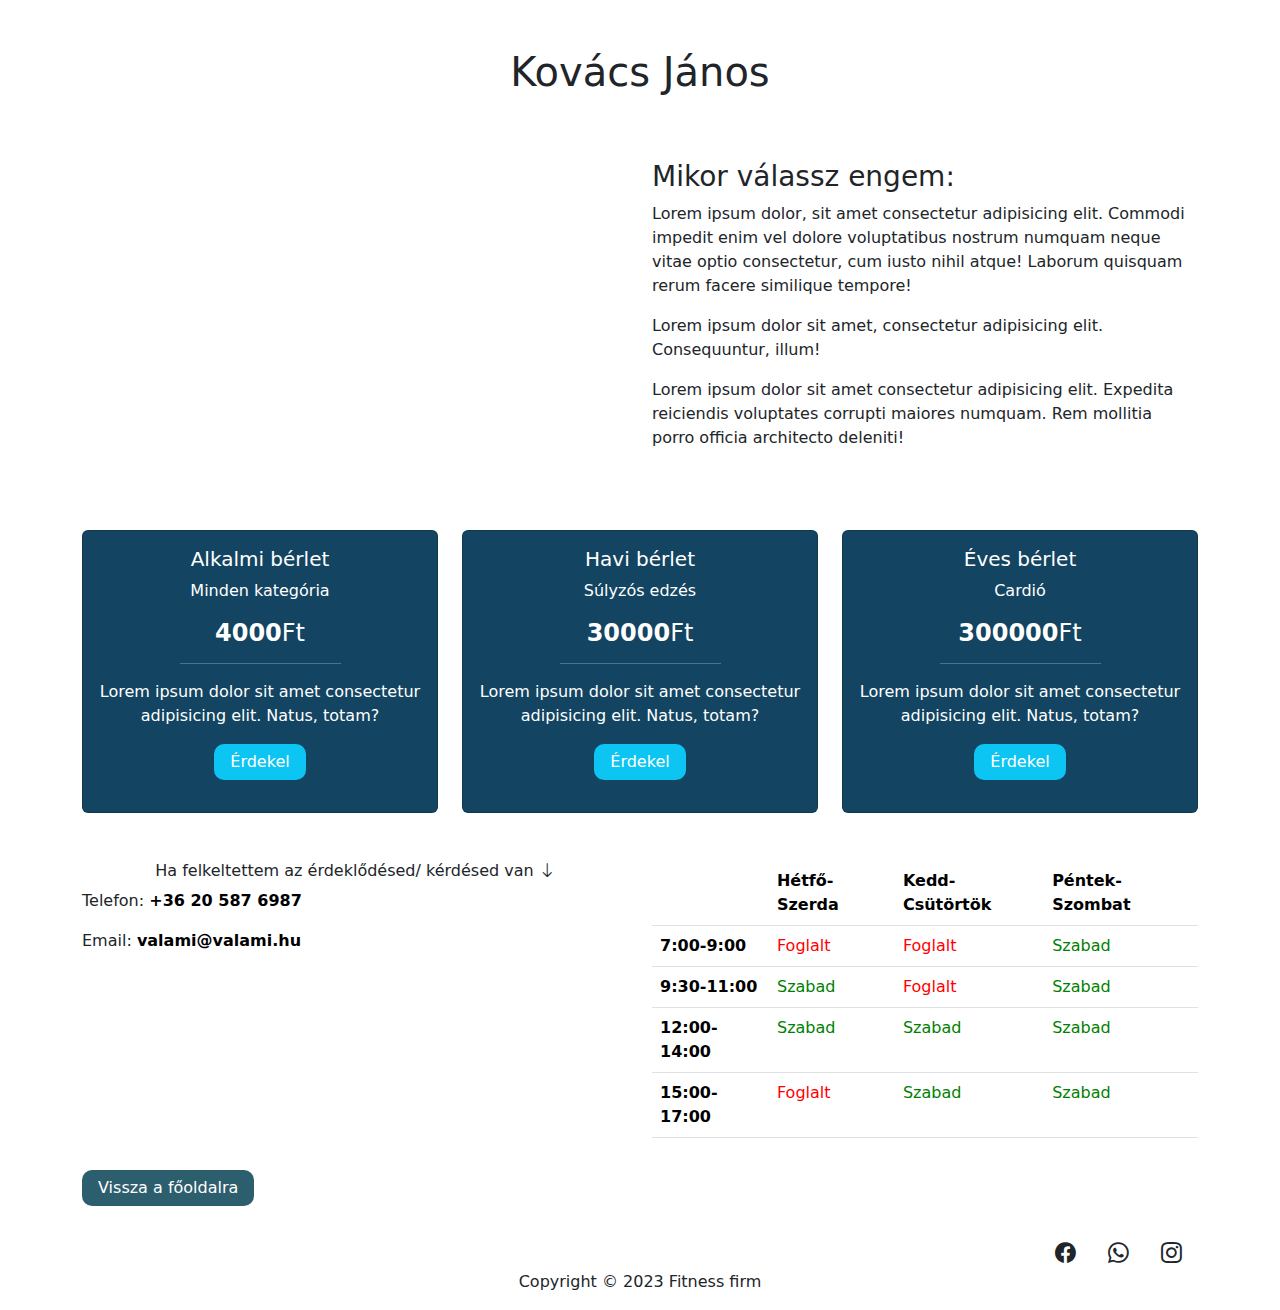
==== commit b193c016: "bold a" ====
--- a/personaltrainers.html
+++ b/personaltrainers.html
@@ -72,8 +72,8 @@
         <div class="row">
           <div class="col-sm12 col-md-6 col-lg-6">
             <h6>Ha felkeltettem az érdeklődésed/ kérdésed van <i class="bi bi-arrow-down"></i></h6>
-            <p>Telefon: <a href="#">+36 20 587 6987</a></p>
-            <p>Email: <a href="#">valami@valami.hu</a></p>
+            <p>Telefon: <a href="#"><b>+36 20 587 6987</b> </a></p>
+            <p>Email: <a href="#"><b>valami@valami.hu</b></a></p>
           </div>
           <div class="col-sm12 col-md-6 col-lg-6">
             <table class="table">
